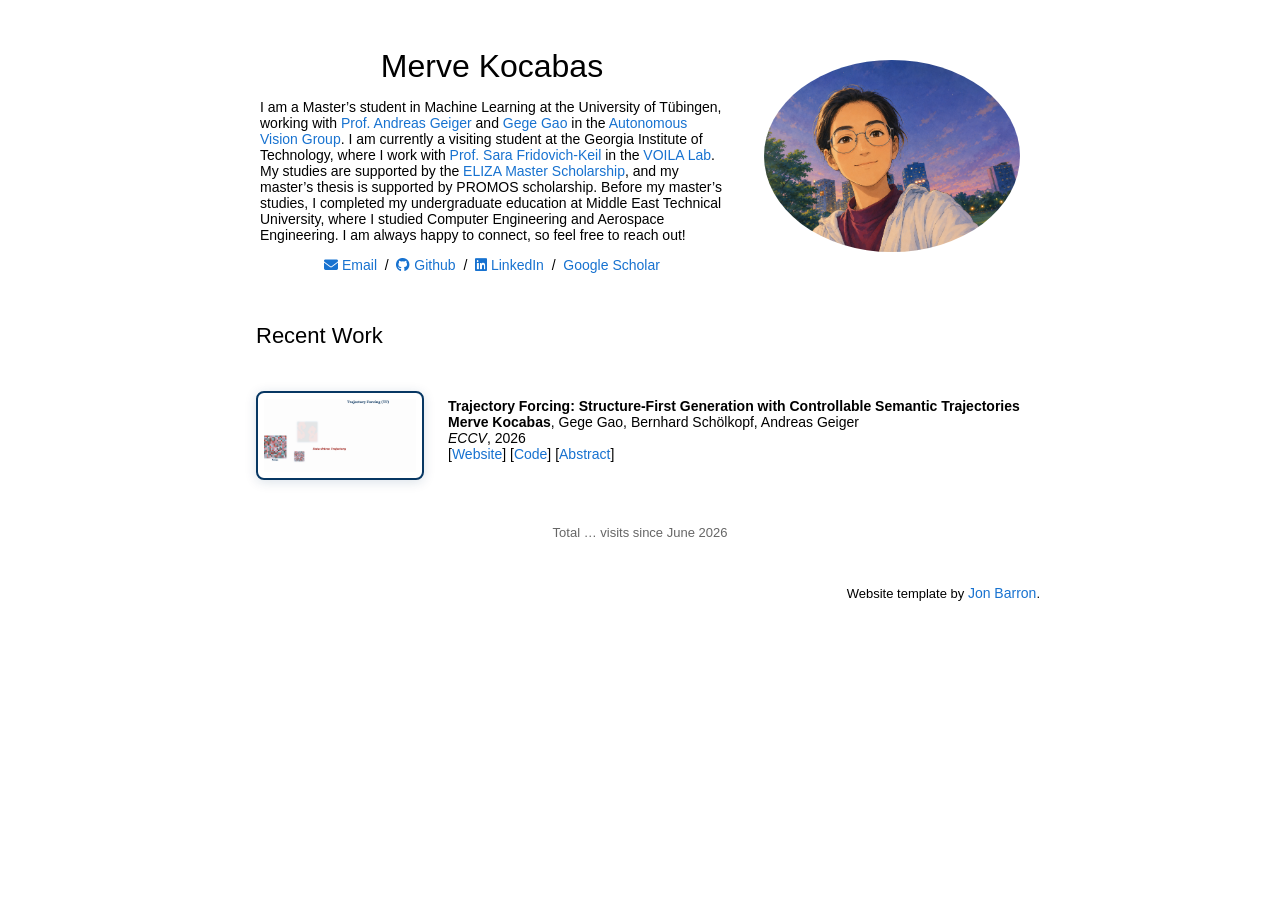
==== index.html @ 6616de75 "add google scholar" ====
<!DOCTYPE HTML>
<html lang="en">
  <head>
    <meta http-equiv="Content-Type" content="text/html; charset=UTF-8">

    <title>Merve Kocabas</title>

    <meta name="author" content="Merve Kocabas">
    <meta name="viewport" content="width=device-width, initial-scale=1">
    <link rel="icon" href="images/favicon/favicon.svg" type="image/svg+xml">
    <link rel="shortcut icon" href="images/favicon/favicon.ico" type="image/x-icon">
    <link rel="stylesheet" type="text/css" href="stylesheet.css">
    <link rel="stylesheet" href="https://cdnjs.cloudflare.com/ajax/libs/font-awesome/6.5.2/css/all.min.css">
    <link rel="stylesheet" href="https://cdn.jsdelivr.net/npm/academicons@1.9.5/css/academicons.min.css">

  </head>

  <body>
    <table style="width:100%;max-width:800px;border:0px;border-spacing:0px;border-collapse:separate;margin-right:auto;margin-left:auto;"><tbody>
      <tr style="padding:0px">
        <td style="padding:0px">
          <table style="width:100%;border:0px;border-spacing:0px;border-collapse:separate;margin-right:auto;margin-left:auto;"><tbody>
            <tr style="padding:0px">
              <td style="padding:2.5%;width:63%;vertical-align:middle">
                <p class="name" style="text-align: center;">
                  Merve Kocabas
                </p>
                <p>
                  I am a Master&rsquo;s student in Machine Learning at the University of T&uuml;bingen, working with <a href="https://www.cvlibs.net">Prof. Andreas Geiger</a> and <a href="https://ggghsl.github.io">Gege Gao</a> in the <a href="https://uni-tuebingen.de/en/fakultaeten/mathematisch-naturwissenschaftliche-fakultaet/fachbereiche/informatik/lehrstuehle/autonomous-vision/home/">Autonomous Vision Group</a>. I am currently a visiting student at the Georgia Institute of Technology, where I work with <a href="https://sarafridov.github.io">Prof. Sara Fridovich-Keil</a> in the <a href="https://voilalab.github.io">VOILA Lab</a>. My studies are supported by the <a href="https://eliza.school">ELIZA Master Scholarship</a>, and my master&rsquo;s thesis is supported by PROMOS scholarship. Before my master&rsquo;s studies, I completed my undergraduate education at Middle East Technical University, where I studied Computer Engineering and Aerospace Engineering.
                  I am always happy to connect, so feel free to reach out!
                </p>
                <p style="text-align:center">
                  <a href="mailto:merve.kocabas@outlook.com"><i class="fas fa-envelope"></i> Email</a>
                  &nbsp;/&nbsp;
                  <a href="https://github.com/mervekocabas"><i class="fab fa-github"></i> Github</a>
                  &nbsp;/&nbsp;
                  <a href="https://www.linkedin.com/in/merve-kocabas"><i class="fab fa-linkedin"></i> LinkedIn</a>
                  &nbsp;/&nbsp;
                  <a href="https://scholar.google.com/citations?hl=en&amp;user=LyMbgOYAAAAJ"><i class="ai ai-google-scholar"></i> Google Scholar</a>
                </p>
              </td>
              <td style="padding:2.5%;width:37%;max-width:37%">
                <a href="images/mervekocabas.png"><img style="width:100%;max-width:100%;object-fit: cover; border-radius: 50%;" alt="profile photo" src="images/mervekocabas.png" class="hoverZoomLink"></a>
              </td>
            </tr>
          </tbody></table>
          <table style="width:100%;border:0px;border-spacing:0px;border-collapse:separate;margin-right:auto;margin-left:auto;"><tbody>
            <tr>
              <td style="padding:16px;width:100%;vertical-align:middle">
                <h2>Recent Work</h2>
              </td>
            </tr>
          </tbody></table>
          <table style="width:100%;border:0px;border-spacing:0px 10px;border-collapse:separate;margin-right:auto;margin-left:auto;"><tbody>
            <tr>
              <td style="padding:16px;width:25%;vertical-align:middle">
                <img src="images/teaser_tf_parallel.gif" alt="Trajectory Forcing teaser" title="Click to enlarge" onclick="openLightbox('images/teaser_tf_parallel.gif')" style="width:100%;max-width:100%;box-sizing:border-box;border-radius:8px;border:2px solid #073763;padding:6px;background:#fff;box-shadow:0 2px 12px rgba(7,55,99,.15);cursor:zoom-in;">
              </td>
              <td style="padding:8px;width:75%;vertical-align:middle">
                <span class="papertitle">Trajectory Forcing: Structure-First Generation with Controllable Semantic Trajectories</span>
                <br>
                <strong>Merve Kocabas</strong>,
                Gege Gao,
                Bernhard Schölkopf,
                Andreas Geiger
                <br>
                <em>ECCV</em>, 2026
                <br>
                [<a href="https://mervekocabas.github.io/TrajectoryForcing">Website</a>]
                [<a href="https://github.com/mervekocabas/TrajectoryForcing">Code</a>]
                [<a href="javascript:void(0);" onclick="toggleAbstract('tf_abstract'); return false;">Abstract</a>]
                <p></p>
                <p id="tf_abstract" style="display:none;">
                  <strong>Abstract:</strong>
                  Diffusion and flow-based generative models typically treat generation as an opaque mapping from noise to image. Although recent methods have begun to exploit trajectory structure for improved quality, intermediate states remain uninterpretable and inaccessible to users. We propose Trajectory Forcing (TF), a framework that elevates the generative trajectory from a hidden computational process to an explicit, controllable object. Generation is organized as a sequence of semantically structured stages, progressing from global layout through object-level parts to fine-grained detail, where every intermediate state can be decoded, inspected, and edited. We construct coarse-to-fine teacher hierarchies via unsupervised clustering in pretrained, semantically meaningful representation spaces (e.g., DINOv2), and train a hierarchy-conditioned model using one-step flow matching at each level. We further introduce trajectory-aware evaluation measures that quantify structural consistency and local controllability beyond standard metrics such as FID. Experiments show that TF achieves competitive sample quality while producing structurally coherent, decodable intermediate states that support localized editing at each semantic level. By shifting the modeling focus from the final model outputs to generative dynamics, Trajectory Forcing enables controllable, trajectory-aware image synthesis.
                </p>
              </td>
            </tr>
          </tbody></table>
          <table style="width:100%;border:0px;border-spacing:0px;border-collapse:separate;margin-right:auto;margin-left:auto;"><tbody>
            <tr>
              <td style="padding:16px;width:100%;text-align:center;vertical-align:middle">
                <!-- Visit counter via the free counterapi.dev service. Each page load increments the count. -->
                <p style="font-size:small;color:#666;text-align:center;margin:0;">
                  Total <span id="visit-count">&hellip;</span> visits since June 2026
                </p>
                <script type="text/javascript">
                  (function () {
                    var el = document.getElementById('visit-count');
                    fetch('https://api.counterapi.dev/v1/mervekocabas-github-io/home/up')
                      .then(function (r) { return r.json(); })
                      .then(function (d) {
                        var n = (d && (d.count != null ? d.count : d.value));
                        if (n != null) { el.textContent = Number(n).toLocaleString(); }
                      })
                      .catch(function () { /* leave the ellipsis if the counter is unreachable */ });
                  })();
                </script>
              </td>
            </tr>
          </tbody></table>
          <table style="width:100%;border:0px;border-spacing:0px;border-collapse:separate;margin-right:auto;margin-left:auto;"><tbody>
            <tr>
              <td style="padding:0px">
                <br>
                <p style="text-align:right;font-size:small;">
                  Website template by <a href="https://jonbarron.info/">Jon Barron</a>.
                </p>
              </td>
            </tr>
          </tbody></table>
        </td>
      </tr>
    </table>
    <div id="lightbox" onclick="closeLightbox()" style="display:none;position:fixed;inset:0;z-index:1000;background:rgba(0,0,0,.85);cursor:zoom-out;align-items:center;justify-content:center;padding:24px;">
      <img id="lightbox-img" src="" alt="Enlarged view" style="max-width:95vw;max-height:95vh;border-radius:8px;box-shadow:0 4px 30px rgba(0,0,0,.5);">
    </div>
    <script type="text/javascript">
      function toggleAbstract(id) {
        var el = document.getElementById(id);
        el.style.display = (el.style.display === 'none' || el.style.display === '') ? 'block' : 'none';
      }
      function openLightbox(src) {
        var box = document.getElementById('lightbox');
        document.getElementById('lightbox-img').src = src;
        box.style.display = 'flex';
      }
      function closeLightbox() {
        document.getElementById('lightbox').style.display = 'none';
      }
      document.addEventListener('keydown', function(e) {
        if (e.key === 'Escape') closeLightbox();
      });
    </script>
  </body>
</html>
---- stylesheet.css ----
/* latin-ext */
@font-face {
  font-family: 'Lato';
  font-style: italic;
  font-weight: 400;
  src: local('Lato Italic'), local('Lato-Italic'), url(https://fonts.gstatic.com/s/lato/v15/S6u8w4BMUTPHjxsAUi-qNiXg7eU0.woff2) format('woff2');
  unicode-range: U+0100-024F, U+0259, U+1E00-1EFF, U+2020, U+20A0-20AB, U+20AD-20CF, U+2113, U+2C60-2C7F, U+A720-A7FF;
}
/* latin */
@font-face {
  font-family: 'Lato';
  font-style: italic;
  font-weight: 400;
  src: local('Lato Italic'), local('Lato-Italic'), url(https://fonts.gstatic.com/s/lato/v15/S6u8w4BMUTPHjxsAXC-qNiXg7Q.woff2) format('woff2');
  unicode-range: U+0000-00FF, U+0131, U+0152-0153, U+02BB-02BC, U+02C6, U+02DA, U+02DC, U+2000-206F, U+2074, U+20AC, U+2122, U+2191, U+2193, U+2212, U+2215, U+FEFF, U+FFFD;
}
/* latin-ext */
@font-face {
  font-family: 'Lato';
  font-style: italic;
  font-weight: 700;
  src: local('Lato Bold Italic'), local('Lato-BoldItalic'), url(https://fonts.gstatic.com/s/lato/v15/S6u_w4BMUTPHjxsI5wq_FQftx9897sxZ.woff2) format('woff2');
  unicode-range: U+0100-024F, U+0259, U+1E00-1EFF, U+2020, U+20A0-20AB, U+20AD-20CF, U+2113, U+2C60-2C7F, U+A720-A7FF;
}
/* latin */
@font-face {
  font-family: 'Lato';
  font-style: italic;
  font-weight: 700;
  src: local('Lato Bold Italic'), local('Lato-BoldItalic'), url(https://fonts.gstatic.com/s/lato/v15/S6u_w4BMUTPHjxsI5wq_Gwftx9897g.woff2) format('woff2');
  unicode-range: U+0000-00FF, U+0131, U+0152-0153, U+02BB-02BC, U+02C6, U+02DA, U+02DC, U+2000-206F, U+2074, U+20AC, U+2122, U+2191, U+2193, U+2212, U+2215, U+FEFF, U+FFFD;
}
/* latin-ext */
@font-face {
  font-family: 'Lato';
  font-style: normal;
  font-weight: 400;
  src: local('Lato Regular'), local('Lato-Regular'), url(https://fonts.gstatic.com/s/lato/v15/S6uyw4BMUTPHjxAwXiWtFCfQ7A.woff2) format('woff2');
  unicode-range: U+0100-024F, U+0259, U+1E00-1EFF, U+2020, U+20A0-20AB, U+20AD-20CF, U+2113, U+2C60-2C7F, U+A720-A7FF;
}
/* latin */
@font-face {
  font-family: 'Lato';
  font-style: normal;
  font-weight: 400;
  src: local('Lato Regular'), local('Lato-Regular'), url(https://fonts.gstatic.com/s/lato/v15/S6uyw4BMUTPHjx4wXiWtFCc.woff2) format('woff2');
  unicode-range: U+0000-00FF, U+0131, U+0152-0153, U+02BB-02BC, U+02C6, U+02DA, U+02DC, U+2000-206F, U+2074, U+20AC, U+2122, U+2191, U+2193, U+2212, U+2215, U+FEFF, U+FFFD;
}
/* latin-ext */
@font-face {
  font-family: 'Lato';
  font-style: normal;
  font-weight: 700;
  src: local('Lato Bold'), local('Lato-Bold'), url(https://fonts.gstatic.com/s/lato/v15/S6u9w4BMUTPHh6UVSwaPGQ3q5d0N7w.woff2) format('woff2');
  unicode-range: U+0100-024F, U+0259, U+1E00-1EFF, U+2020, U+20A0-20AB, U+20AD-20CF, U+2113, U+2C60-2C7F, U+A720-A7FF;
}
/* latin */
@font-face {
  font-family: 'Lato';
  font-style: normal;
  font-weight: 700;
  src: local('Lato Bold'), local('Lato-Bold'), url(https://fonts.gstatic.com/s/lato/v15/S6u9w4BMUTPHh6UVSwiPGQ3q5d0.woff2) format('woff2');
  unicode-range: U+0000-00FF, U+0131, U+0152-0153, U+02BB-02BC, U+02C6, U+02DA, U+02DC, U+2000-206F, U+2074, U+20AC, U+2122, U+2191, U+2193, U+2212, U+2215, U+FEFF, U+FFFD;
}

:root {
  --bg: #ffffff;
  --text: #000000;
  --muted: #666666;
  --link: #1772d0;
  --link-hover: #f09228;
}

@media (prefers-color-scheme: dark) {
  :root {
    --bg: #15191e;
    --text: #e6e6e6;
    --muted: #9aa0a6;
    --link: #4ea3f0;
    --link-hover: #f5a94e;
  }
}

html {
  background: var(--bg);
}

body {
  background: var(--bg);
  color: var(--text);
}

a {
  color: var(--link);
  text-decoration: none;
}

a:focus,
a:hover {
  color: var(--link-hover);
  text-decoration: none;
}

body,
td,
th,
tr,
p,
a {
  font-family: 'Lato', Verdana, Helvetica, sans-serif;
  font-size: 14px;
}

strong {
  font-family: 'Lato', Verdana, Helvetica, sans-serif;
  font-size: 14px;
}

h2 {
  margin: 0;
  font-weight: normal;
  font-family: 'Lato', Verdana, Helvetica, sans-serif;
  font-size: 22px;
}

.papertitle {
  font-family: 'Lato', Verdana, Helvetica, sans-serif;
  font-size: 14px;
  font-weight: 700;
}

.name {
  padding-top: 20px;
  margin: 0;
  font-family: 'Lato', Verdana, Helvetica, sans-serif;
  font-size: 32px;
}

.one {
  width: 160px;
  height: 160px;
  position: relative;
}

.two {
  width: 160px;
  height: 160px;
  position: absolute;
  transition: opacity .2s ease-in-out;
  -moz-transition: opacity .2s ease-in-out;
  -webkit-transition: opacity .2s ease-in-out;
}

.fade {
  transition: opacity .2s ease-in-out;
  -moz-transition: opacity .2s ease-in-out;
  -webkit-transition: opacity .2s ease-in-out;
}

span.highlight {
  background-color: #ffffd0;
  color: #000000;
}

@media (prefers-color-scheme: dark) {
  p[style*="color:#666"] {
    color: var(--muted) !important;
  }
}

.colored-box {
    color: black;
    padding: 20px;
    display: inline-block;
    border-radius: 10px;
}
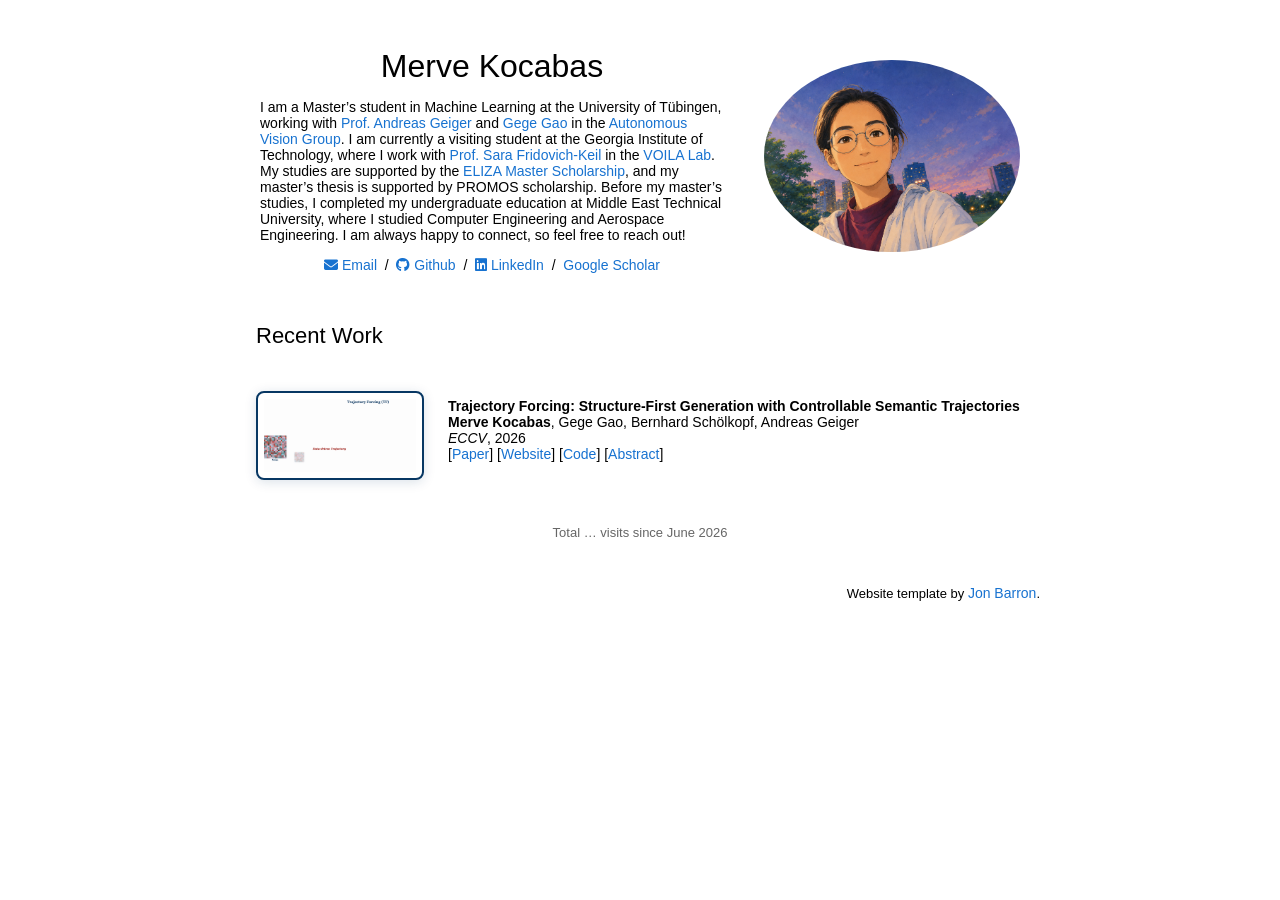
==== commit fd774f72: "TF paper release" ====
--- a/index.html
+++ b/index.html
@@ -66,6 +66,7 @@
                 <br>
                 <em>ECCV</em>, 2026
                 <br>
+                [<a href="https://arxiv.org/abs/2606.22527">Paper</a>]
                 [<a href="https://mervekocabas.github.io/TrajectoryForcing">Website</a>]
                 [<a href="https://github.com/mervekocabas/TrajectoryForcing">Code</a>]
                 [<a href="javascript:void(0);" onclick="toggleAbstract('tf_abstract'); return false;">Abstract</a>]
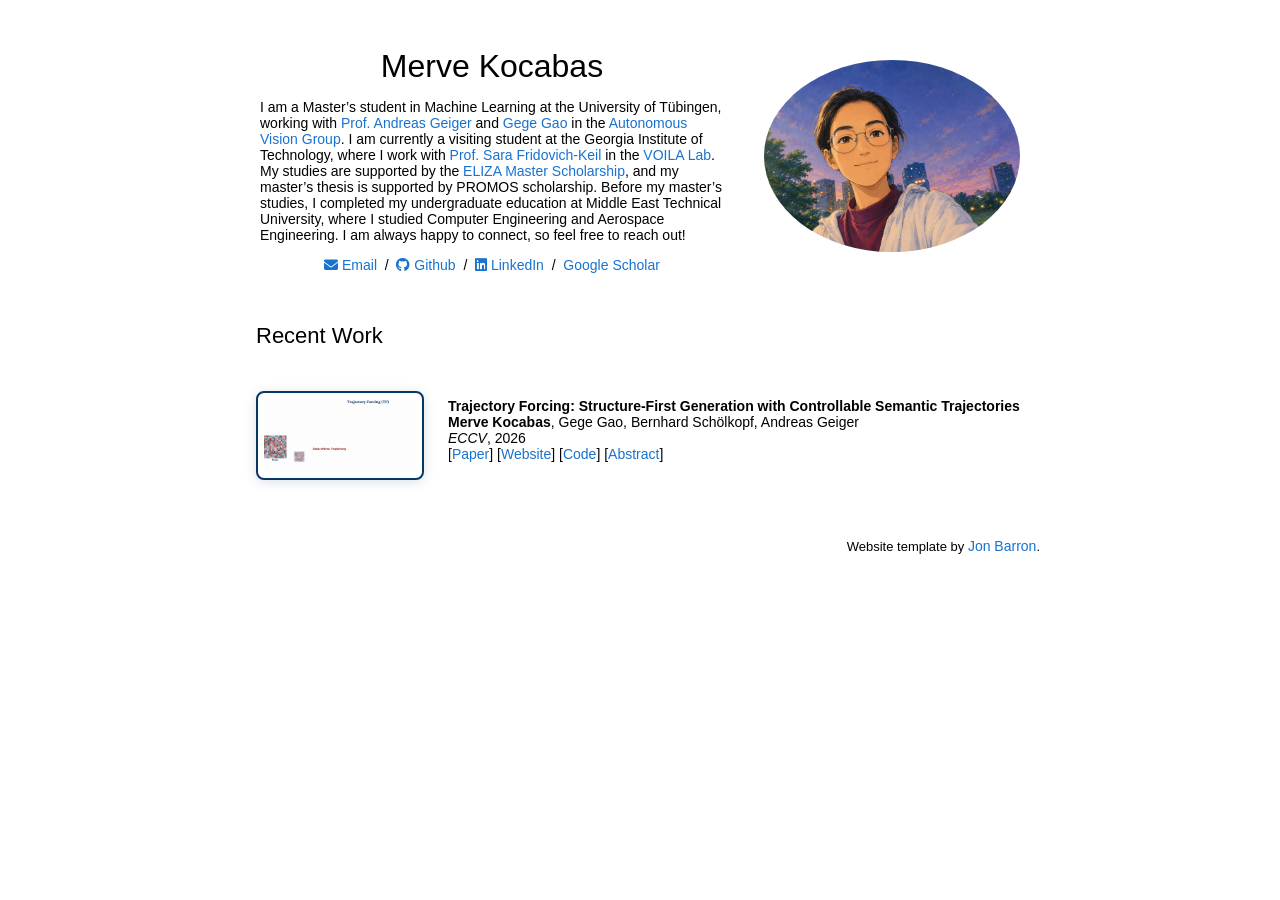
==== commit 51102115: "maintanence" ====
--- a/index.html
+++ b/index.html
@@ -6,6 +6,7 @@
     <title>Merve Kocabas</title>
 
     <meta name="author" content="Merve Kocabas">
+    <meta name="description" content="Merve Kocabas is a Machine Learning Master's student at the University of Tübingen (Autonomous Vision Group) and visiting student at Georgia Tech (VOILA Lab), working on generative models and computer vision.">
     <meta name="viewport" content="width=device-width, initial-scale=1">
     <link rel="icon" href="images/favicon/favicon.svg" type="image/svg+xml">
     <link rel="shortcut icon" href="images/favicon/favicon.ico" type="image/x-icon">
@@ -80,28 +81,6 @@
           </tbody></table>
           <table style="width:100%;border:0px;border-spacing:0px;border-collapse:separate;margin-right:auto;margin-left:auto;"><tbody>
             <tr>
-              <td style="padding:16px;width:100%;text-align:center;vertical-align:middle">
-                <!-- Visit counter via the free counterapi.dev service. Each page load increments the count. -->
-                <p style="font-size:small;color:#666;text-align:center;margin:0;">
-                  Total <span id="visit-count">&hellip;</span> visits since June 2026
-                </p>
-                <script type="text/javascript">
-                  (function () {
-                    var el = document.getElementById('visit-count');
-                    fetch('https://api.counterapi.dev/v1/mervekocabas-github-io/home/up')
-                      .then(function (r) { return r.json(); })
-                      .then(function (d) {
-                        var n = (d && (d.count != null ? d.count : d.value));
-                        if (n != null) { el.textContent = Number(n).toLocaleString(); }
-                      })
-                      .catch(function () { /* leave the ellipsis if the counter is unreachable */ });
-                  })();
-                </script>
-              </td>
-            </tr>
-          </tbody></table>
-          <table style="width:100%;border:0px;border-spacing:0px;border-collapse:separate;margin-right:auto;margin-left:auto;"><tbody>
-            <tr>
               <td style="padding:0px">
                 <br>
                 <p style="text-align:right;font-size:small;">
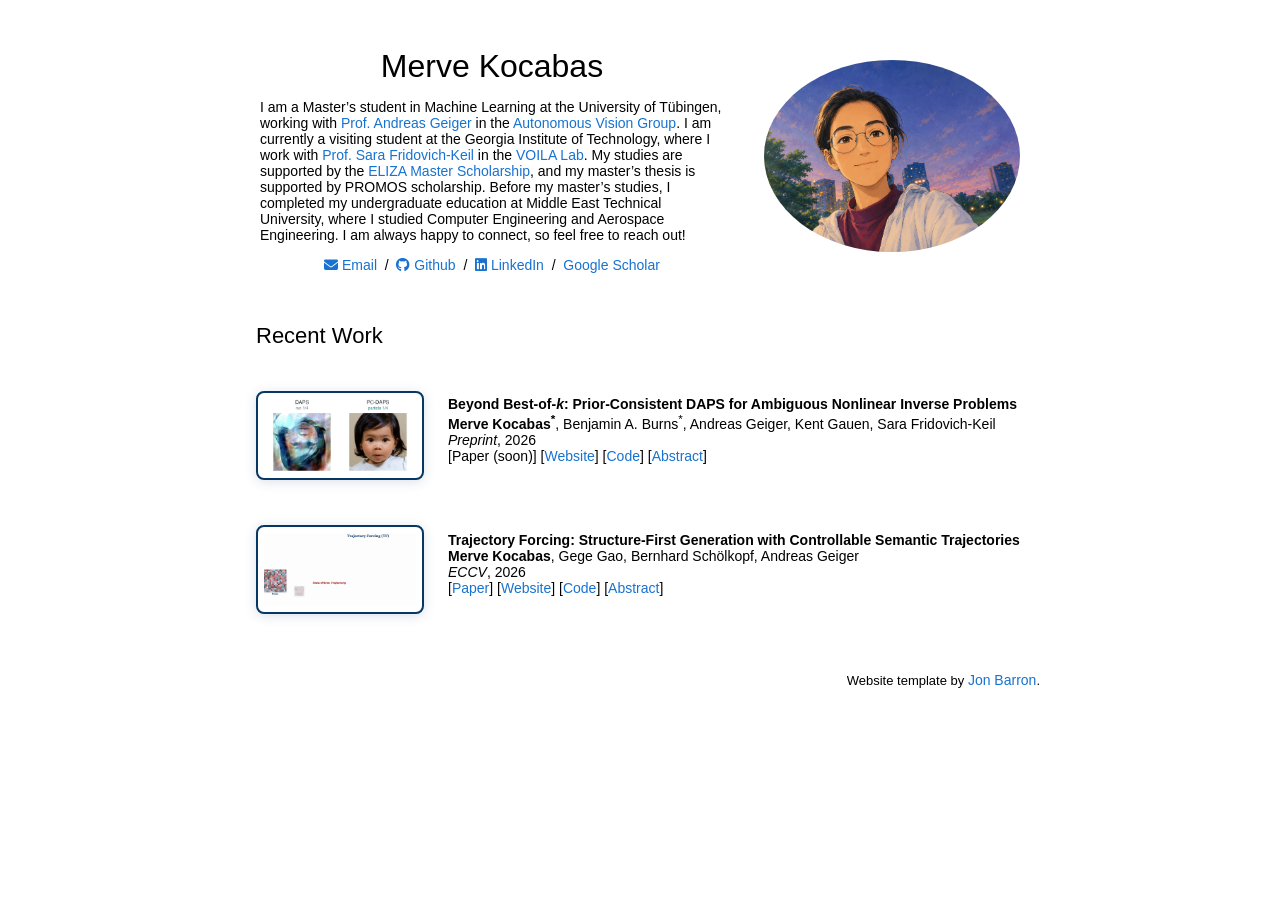
==== commit 9d562ae4: "add PCDAPS to main page and update PCDAPS" ====
--- a/index.html
+++ b/index.html
@@ -27,7 +27,7 @@
                   Merve Kocabas
                 </p>
                 <p>
-                  I am a Master&rsquo;s student in Machine Learning at the University of T&uuml;bingen, working with <a href="https://www.cvlibs.net">Prof. Andreas Geiger</a> and <a href="https://ggghsl.github.io">Gege Gao</a> in the <a href="https://uni-tuebingen.de/en/fakultaeten/mathematisch-naturwissenschaftliche-fakultaet/fachbereiche/informatik/lehrstuehle/autonomous-vision/home/">Autonomous Vision Group</a>. I am currently a visiting student at the Georgia Institute of Technology, where I work with <a href="https://sarafridov.github.io">Prof. Sara Fridovich-Keil</a> in the <a href="https://voilalab.github.io">VOILA Lab</a>. My studies are supported by the <a href="https://eliza.school">ELIZA Master Scholarship</a>, and my master&rsquo;s thesis is supported by PROMOS scholarship. Before my master&rsquo;s studies, I completed my undergraduate education at Middle East Technical University, where I studied Computer Engineering and Aerospace Engineering.
+                  I am a Master&rsquo;s student in Machine Learning at the University of T&uuml;bingen, working with <a href="https://www.cvlibs.net">Prof. Andreas Geiger</a> in the <a href="https://uni-tuebingen.de/en/fakultaeten/mathematisch-naturwissenschaftliche-fakultaet/fachbereiche/informatik/lehrstuehle/autonomous-vision/home/">Autonomous Vision Group</a>. I am currently a visiting student at the Georgia Institute of Technology, where I work with <a href="https://sarafridov.github.io">Prof. Sara Fridovich-Keil</a> in the <a href="https://voilalab.github.io">VOILA Lab</a>. My studies are supported by the <a href="https://eliza.school">ELIZA Master Scholarship</a>, and my master&rsquo;s thesis is supported by PROMOS scholarship. Before my master&rsquo;s studies, I completed my undergraduate education at Middle East Technical University, where I studied Computer Engineering and Aerospace Engineering.
                   I am always happy to connect, so feel free to reach out!
                 </p>
                 <p style="text-align:center">
@@ -53,6 +53,32 @@
             </tr>
           </tbody></table>
           <table style="width:100%;border:0px;border-spacing:0px 10px;border-collapse:separate;margin-right:auto;margin-left:auto;"><tbody>
+            <tr>
+              <td style="padding:16px;width:25%;vertical-align:middle">
+                <img src="images/pcdaps_baby_girl.gif" alt="Animated comparison of DAPS and PC-DAPS on a baby-girl phase-retrieval example" title="Click to enlarge" onclick="openLightbox('images/pcdaps_baby_girl.gif')" class="publication-teaser" style="cursor:zoom-in;">
+              </td>
+              <td style="padding:8px;width:75%;vertical-align:middle">
+                <span class="papertitle">Beyond Best-of-<em>k</em>: Prior-Consistent DAPS for Ambiguous Nonlinear Inverse Problems</span>
+                <br>
+                <strong>Merve Kocabas<sup>*</sup></strong>,
+                Benjamin A. Burns<sup>*</sup>,
+                Andreas Geiger,
+                Kent Gauen,
+                Sara Fridovich-Keil
+                <br>
+                <em>Preprint</em>, 2026
+                <br>
+                [Paper (soon)]
+                [<a href="PCDAPS/">Website</a>]
+                [<a href="https://github.com/voilalab/PC-DAPS">Code</a>]
+                [<a href="javascript:void(0);" onclick="toggleAbstract('pcdaps_abstract'); return false;">Abstract</a>]
+                <p></p>
+                <p id="pcdaps_abstract" style="display:none;">
+                  <strong>Abstract:</strong>
+                  Diffusion models have become strong priors for solving inverse problems. However, nonlinear inverse problems such as phase retrieval remain challenging when multiple measurement-consistent solutions are distinguishable only by the prior; we call such measurements ambiguous. Existing diffusion-based samplers rely on local approximations during reconstruction. For an ambiguous measurement, these approximations can allow measurement guidance to favor a measurement-consistent mode that is close to a prior-supported mode but is itself not supported by the prior. Evaluation often masks this type of failure by reporting the best-of-<em>k</em> runs, where the best is selected by comparison to the ground truth. We introduce Prior-Consistent DAPS (PC-DAPS), a variant of Decoupled Annealing Posterior Sampling (DAPS) designed to address this failure case by maintaining multiple candidate solutions within a single sampling run. As annealing noise decreases, PC-DAPS prunes and replaces weaker candidates according to their prior consistency, without any ground-truth access. PC-DAPS reduces the incidence of prior-inconsistent samples and improves sample quality on nonlinear inverse problems while preserving sample quality and diversity on linear inverse problems.
+                </p>
+              </td>
+            </tr>
             <tr>
               <td style="padding:16px;width:25%;vertical-align:middle">
                 <img src="images/teaser_tf_parallel.gif" alt="Trajectory Forcing teaser" title="Click to enlarge" onclick="openLightbox('images/teaser_tf_parallel.gif')" style="width:100%;max-width:100%;box-sizing:border-box;border-radius:8px;border:2px solid #073763;padding:6px;background:#fff;box-shadow:0 2px 12px rgba(7,55,99,.15);cursor:zoom-in;">
--- a/stylesheet.css
+++ b/stylesheet.css
@@ -129,6 +129,17 @@
   font-weight: 700;
 }
 
+.publication-teaser {
+  width: 100%;
+  max-width: 100%;
+  box-sizing: border-box;
+  border-radius: 8px;
+  border: 2px solid #073763;
+  padding: 6px;
+  background: #fff;
+  box-shadow: 0 2px 12px rgba(7, 55, 99, .15);
+}
+
 .name {
   padding-top: 20px;
   margin: 0;
@@ -173,4 +184,4 @@
     padding: 20px;
     display: inline-block;
     border-radius: 10px;
-}+}
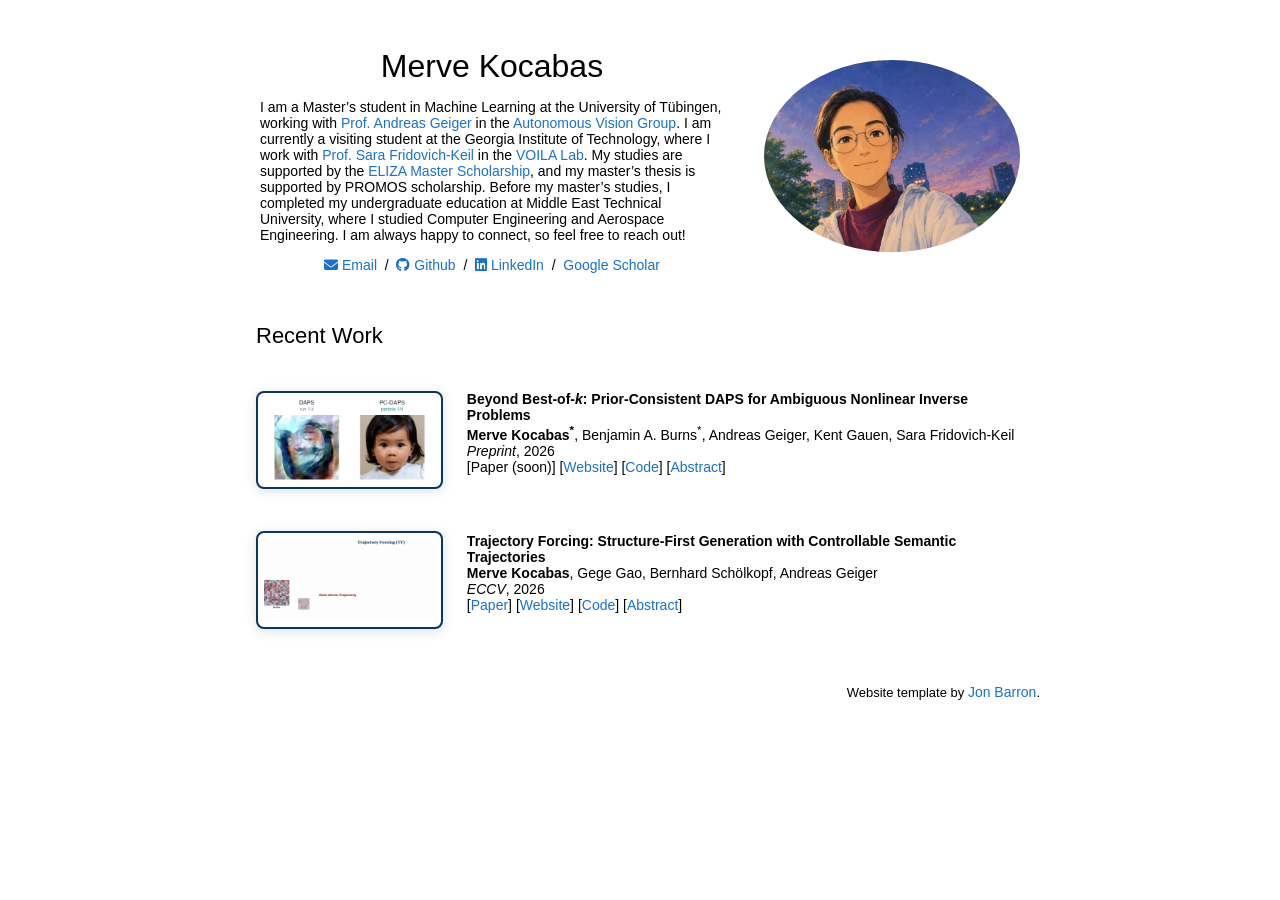
==== commit fd7b1ce9: "fix page safari gif issue" ====
--- a/index.html
+++ b/index.html
@@ -52,7 +52,7 @@
               </td>
             </tr>
           </tbody></table>
-          <table style="width:100%;border:0px;border-spacing:0px 10px;border-collapse:separate;margin-right:auto;margin-left:auto;"><tbody>
+          <table class="publications-table" style="width:100%;border:0px;border-spacing:0px 10px;border-collapse:separate;margin-right:auto;margin-left:auto;"><tbody>
             <tr>
               <td style="padding:16px;width:25%;vertical-align:middle">
                 <img src="images/pcdaps_baby_girl.gif" alt="Animated comparison of DAPS and PC-DAPS on a baby-girl phase-retrieval example" title="Click to enlarge" onclick="openLightbox('images/pcdaps_baby_girl.gif')" class="publication-teaser" style="cursor:zoom-in;">
--- a/stylesheet.css
+++ b/stylesheet.css
@@ -140,6 +140,30 @@
   box-shadow: 0 2px 12px rgba(7, 55, 99, .15);
 }
 
+.publications-table {
+  table-layout: fixed;
+}
+
+.publications-table td {
+  min-width: 0;
+}
+
+.publications-table td:first-child {
+  width: 25%;
+}
+
+.publications-table td:last-child {
+  width: 75%;
+  overflow-wrap: anywhere;
+}
+
+.publications-table img {
+  display: block;
+  width: 100%;
+  max-width: 100%;
+  height: auto;
+}
+
 .name {
   padding-top: 20px;
   margin: 0;
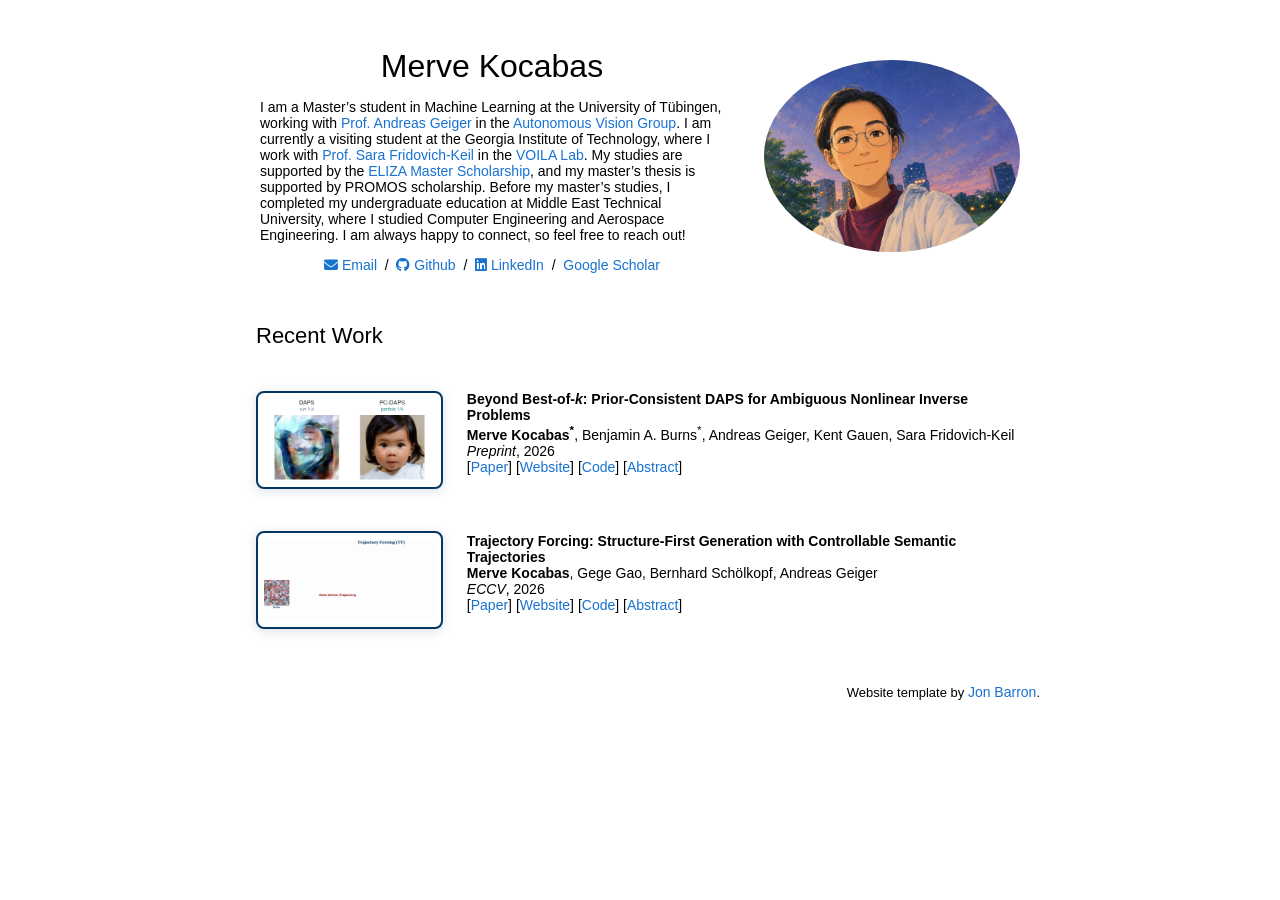
==== commit 48fd0203: "add PCDAPS arxiv" ====
--- a/index.html
+++ b/index.html
@@ -68,7 +68,7 @@
                 <br>
                 <em>Preprint</em>, 2026
                 <br>
-                [Paper (soon)]
+                [<a href="https://arxiv.org/abs/2610.31592">Paper</a>]
                 [<a href="PCDAPS/">Website</a>]
                 [<a href="https://github.com/voilalab/PC-DAPS">Code</a>]
                 [<a href="javascript:void(0);" onclick="toggleAbstract('pcdaps_abstract'); return false;">Abstract</a>]
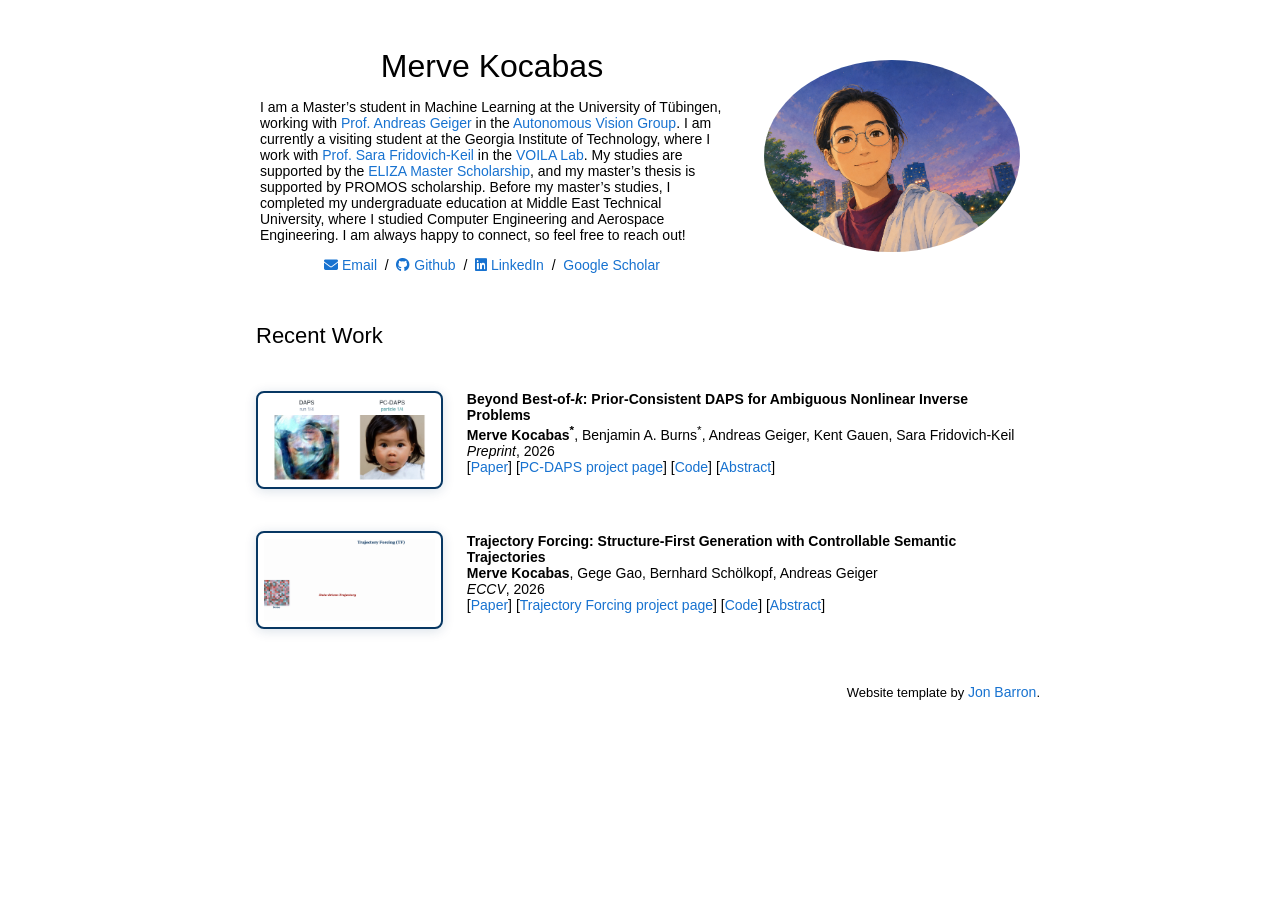
==== commit ffdb8e86: "maintanence" ====
--- a/index.html
+++ b/index.html
@@ -3,11 +3,23 @@
   <head>
     <meta http-equiv="Content-Type" content="text/html; charset=UTF-8">
 
-    <title>Merve Kocabas</title>
+    <title>Merve Kocabas | Machine Learning and Computer Vision</title>
 
     <meta name="author" content="Merve Kocabas">
     <meta name="description" content="Merve Kocabas is a Machine Learning Master's student at the University of Tübingen (Autonomous Vision Group) and visiting student at Georgia Tech (VOILA Lab), working on generative models and computer vision.">
+    <meta name="robots" content="index, follow, max-image-preview:large">
+    <meta name="googlebot" content="index, follow, max-image-preview:large">
     <meta name="viewport" content="width=device-width, initial-scale=1">
+    <link rel="canonical" href="https://mervekocabas.github.io/">
+    <link rel="sitemap" type="application/xml" title="Sitemap" href="https://mervekocabas.github.io/sitemap.xml">
+    <meta property="og:type" content="website">
+    <meta property="og:url" content="https://mervekocabas.github.io/">
+    <meta property="og:title" content="Merve Kocabas | Machine Learning and Computer Vision">
+    <meta property="og:description" content="Merve Kocabas researches generative models, diffusion, inverse problems, and controllable image generation.">
+    <meta property="og:site_name" content="Merve Kocabas">
+    <meta name="twitter:card" content="summary">
+    <meta name="twitter:title" content="Merve Kocabas | Machine Learning and Computer Vision">
+    <meta name="twitter:description" content="Research projects by Merve Kocabas in generative models and computer vision.">
     <link rel="icon" href="images/favicon/favicon.svg" type="image/svg+xml">
     <link rel="shortcut icon" href="images/favicon/favicon.ico" type="image/x-icon">
     <link rel="stylesheet" type="text/css" href="stylesheet.css">
@@ -69,7 +81,7 @@
                 <em>Preprint</em>, 2026
                 <br>
                 [<a href="https://arxiv.org/abs/2610.31592">Paper</a>]
-                [<a href="PCDAPS/">Website</a>]
+                [<a href="PCDAPS/" aria-label="PC-DAPS project page">PC-DAPS project page</a>]
                 [<a href="https://github.com/voilalab/PC-DAPS">Code</a>]
                 [<a href="javascript:void(0);" onclick="toggleAbstract('pcdaps_abstract'); return false;">Abstract</a>]
                 <p></p>
@@ -94,7 +106,7 @@
                 <em>ECCV</em>, 2026
                 <br>
                 [<a href="https://arxiv.org/abs/2606.22527">Paper</a>]
-                [<a href="https://mervekocabas.github.io/TrajectoryForcing">Website</a>]
+                [<a href="https://mervekocabas.github.io/TrajectoryForcing/" aria-label="Trajectory Forcing project page">Trajectory Forcing project page</a>]
                 [<a href="https://github.com/mervekocabas/TrajectoryForcing">Code</a>]
                 [<a href="javascript:void(0);" onclick="toggleAbstract('tf_abstract'); return false;">Abstract</a>]
                 <p></p>
